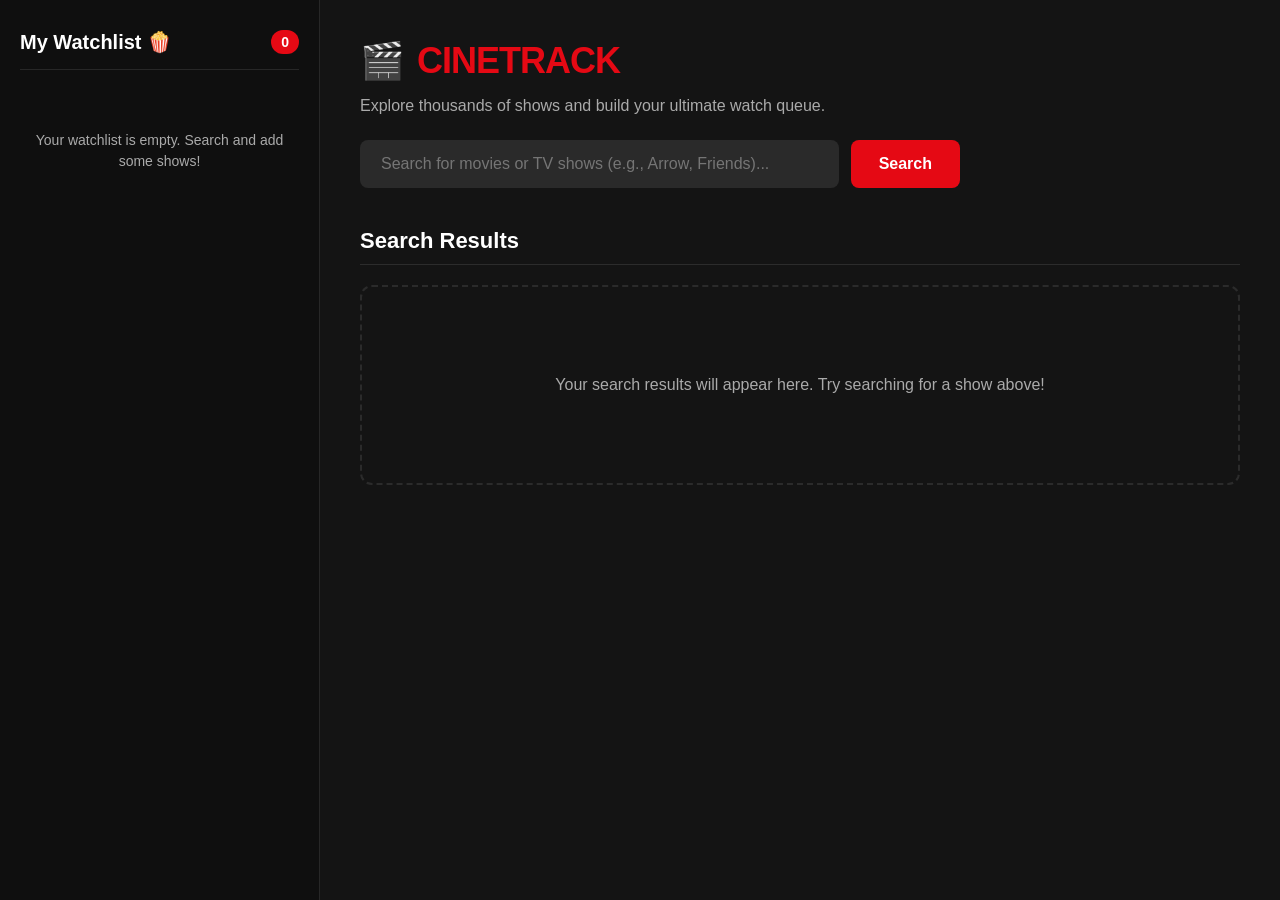
==== index.html @ d590020f "Initial commit: Complete responsive CineTrack split-screen dashboard" ====
<!DOCTYPE html>
<html lang="en">
<head>
    <meta charset="UTF-8">
    <meta name="viewport" content="width=device-width, initial-scale=1.0">
    <title>Slietx's CineTrack - Movie Search & Watchlist</title>
    <!-- Connect our cinematic stylesheet -->
    <link rel="stylesheet" href="styles.css">
</head>
<body>
    <div class="app-container">
        <!-- Sidebar containing your persistent Watchlist -->
        <aside class="watchlist-sidebar">
            <div class="sidebar-header">
                <h2>My Watchlist 🍿</h2>
                <span id="watchlist-count" class="badge">0</span>
            </div>
            <p class="empty-message" id="watchlist-empty">Your watchlist is empty. Search and add some shows!</p>
            <div class="watchlist-grid" id="watchlist-grid">
                <!-- Saved watchlist items will be injected here by JS -->
            </div>
        </aside>

        <!-- Main Content Area: Search Engine and Dynamic Results Grid -->
        <main class="main-content">
            <header class="hero-header">
                <div class="brand">
                    <span class="logo-icon">🎬</span>
                    <h1>CineTrack</h1>
                </div>
                <p class="tagline">Explore thousands of shows and build your ultimate watch queue.</p>
                
                <!-- Search inputs -->
                <div class="search-box">
                    <input type="text" id="search-input" placeholder="Search for movies or TV shows (e.g., Arrow, Friends)...">
                    <button id="search-btn">Search</button>
                </div>
            </header>

            <!-- Grid container for matching search results -->
            <section class="results-section">
                <h2 id="results-heading">Search Results</h2>
                <div class="results-grid" id="results-grid">
                    <!-- Dynamic movie cards will be injected here by JS -->
                    <div class="initial-state">
                        <p>Your search results will appear here. Try searching for a show above!</p>
                    </div>
                </div>
            </section>
        </main>
    </div>

    <!-- Connect our application brain -->
    <script src="app.js"></script>
</body>
</html>
---- styles.css ----
/* Reset & Core variables */
:root {
    --bg-dark: #141414;
    --card-bg: #1f1f1f;
    --accent: #e50914; /* Cinematic Red */
    --accent-hover: #b20710;
    --text-color: #ffffff;
    --text-muted: #aaaaaa;
    --border-color: rgba(255, 255, 255, 0.1);
    --transition-speed: 0.3s;
}

* {
    box-sizing: border-box;
    margin: 0;
    padding: 0;
    font-family: 'Segoe UI', -apple-system, BlinkMacSystemFont, Roboto, Helvetica, Arial, sans-serif;
}

body {
    background-color: var(--bg-dark);
    color: var(--text-color);
    min-height: 100vh;
    overflow-x: hidden;
}

/* Double-section App Container */
.app-container {
    display: flex;
    min-height: 100vh;
}

/* Watchlist Sidebar styling */
.watchlist-sidebar {
    width: 320px;
    background-color: #0f0f0f;
    border-right: 1px solid var(--border-color);
    padding: 30px 20px;
    display: flex;
    flex-direction: column;
    flex-shrink: 0;
    height: 100vh;
    position: sticky;
    top: 0;
}

.sidebar-header {
    display: flex;
    justify-content: space-between;
    align-items: center;
    margin-bottom: 20px;
    padding-bottom: 15px;
    border-bottom: 1px solid var(--border-color);
}

.sidebar-header h2 {
    font-size: 20px;
    font-weight: 700;
}

.badge {
    background-color: var(--accent);
    color: #ffffff;
    font-size: 14px;
    font-weight: 700;
    padding: 4px 10px;
    border-radius: 20px;
}

.empty-message {
    color: var(--text-muted);
    font-size: 14px;
    text-align: center;
    margin-top: 40px;
    line-height: 1.5;
}

.watchlist-grid {
    display: flex;
    flex-direction: column;
    gap: 15px;
    overflow-y: auto;
    flex-grow: 1;
    padding-right: 5px;
}

/* Scrollbar Styling for Sidebar */
.watchlist-grid::-webkit-scrollbar {
    width: 6px;
}
.watchlist-grid::-webkit-scrollbar-track {
    background: transparent;
}
.watchlist-grid::-webkit-scrollbar-thumb {
    background: rgba(255, 255, 255, 0.1);
    border-radius: 10px;
}

/* Main Content Styling */
.main-content {
    flex-grow: 1;
    padding: 40px;
    display: flex;
    flex-direction: column;
    gap: 40px;
}

/* Hero Header */
.hero-header {
    display: flex;
    flex-direction: column;
    gap: 15px;
}

.brand {
    display: flex;
    align-items: center;
    gap: 12px;
}

.logo-icon {
    font-size: 36px;
}

.brand h1 {
    font-size: 36px;
    font-weight: 800;
    letter-spacing: -1px;
    color: var(--accent);
    text-transform: uppercase;
}

.tagline {
    color: var(--text-muted);
    font-size: 16px;
}

/* Search Input Box */
.search-box {
    display: flex;
    gap: 12px;
    max-width: 600px;
    margin-top: 10px;
}

#search-input {
    flex-grow: 1;
    background-color: #2a2a2a;
    border: 1px solid transparent;
    padding: 14px 20px;
    border-radius: 8px;
    color: #ffffff;
    font-size: 16px;
    outline: none;
    transition: border-color var(--transition-speed), background-color var(--transition-speed);
}

#search-input:focus {
    border-color: var(--accent);
    background-color: #333333;
}

#search-btn {
    background-color: var(--accent);
    color: #ffffff;
    border: none;
    padding: 14px 28px;
    border-radius: 8px;
    font-size: 16px;
    font-weight: 700;
    cursor: pointer;
    transition: background-color var(--transition-speed), transform 0.1s;
}

#search-btn:hover {
    background-color: var(--accent-hover);
}

#search-btn:active {
    transform: scale(0.98);
}

/* Search Results Section */
.results-section h2 {
    font-size: 22px;
    font-weight: 700;
    margin-bottom: 20px;
    padding-bottom: 10px;
    border-bottom: 1px solid var(--border-color);
}

.results-grid {
    display: grid;
    grid-template-columns: repeat(auto-fill, minmax(200px, 1fr));
    gap: 25px;
    min-height: 200px;
}

.initial-state {
    grid-column: 1 / -1;
    display: flex;
    justify-content: center;
    align-items: center;
    height: 200px;
    color: var(--text-muted);
    font-size: 16px;
    border: 2px dashed rgba(255, 255, 255, 0.1);
    border-radius: 12px;
    text-align: center;
    padding: 20px;
}

/* Dynamic Movie Cards */
.movie-card {
    background-color: var(--card-bg);
    border-radius: 12px;
    overflow: hidden;
    border: 1px solid var(--border-color);
    display: flex;
    flex-direction: column;
    transition: transform var(--transition-speed) cubic-bezier(0.25, 0.8, 0.25, 1), box-shadow var(--transition-speed);
    box-shadow: 0 4px 10px rgba(0, 0, 0, 0.3);
}

/* Premium cinematic lift-up hover */
.movie-card:hover {
    transform: translateY(-8px) scale(1.02);
    box-shadow: 0 12px 24px rgba(0, 0, 0, 0.5);
    border-color: rgba(255, 255, 255, 0.2);
}

.movie-poster-wrapper {
    position: relative;
    padding-top: 140%; /* Cinematic aspect ratio */
    background-color: #2a2a2a;
    overflow: hidden;
}

.movie-poster {
    position: absolute;
    top: 0;
    left: 0;
    width: 100%;
    height: 100%;
    object-fit: cover;
    transition: transform var(--transition-speed);
}

.movie-card:hover .movie-poster {
    transform: scale(1.05);
}

.movie-info {
    padding: 15px;
    display: flex;
    flex-direction: column;
    gap: 8px;
    flex-grow: 1;
}

.movie-title {
    font-size: 16px;
    font-weight: 700;
    line-height: 1.3;
    white-space: nowrap;
    overflow: hidden;
    text-overflow: ellipsis;
}

.movie-meta {
    display: flex;
    justify-content: space-between;
    align-items: center;
    font-size: 13px;
    color: var(--text-muted);
}

.movie-rating {
    background-color: rgba(255, 255, 255, 0.1);
    padding: 2px 6px;
    border-radius: 4px;
    font-weight: 600;
}

.movie-btn {
    width: 100%;
    padding: 10px;
    background-color: transparent;
    border: 1px solid var(--accent);
    color: #ffffff;
    border-radius: 6px;
    font-size: 13px;
    font-weight: 600;
    cursor: pointer;
    transition: background-color var(--transition-speed), border-color var(--transition-speed);
    margin-top: auto;
}

.movie-btn:hover {
    background-color: var(--accent);
}

/* Watchlist Mini-Cards styling */
.watchlist-item {
    background-color: var(--card-bg);
    border: 1px solid var(--border-color);
    border-radius: 8px;
    padding: 10px;
    display: flex;
    gap: 12px;
    align-items: center;
    position: relative;
    transition: background-color var(--transition-speed);
}

.watchlist-item:hover {
    background-color: #252525;
}

.watchlist-poster {
    width: 45px;
    height: 65px;
    object-fit: cover;
    border-radius: 4px;
    background-color: #2a2a2a;
}

.watchlist-info {
    flex-grow: 1;
    overflow: hidden;
}

.watchlist-title {
    font-size: 14px;
    font-weight: 700;
    white-space: nowrap;
    overflow: hidden;
    text-overflow: ellipsis;
    margin-bottom: 4px;
}

.watchlist-meta {
    font-size: 12px;
    color: var(--text-muted);
}

.remove-btn {
    background: transparent;
    border: none;
    color: var(--text-muted);
    font-size: 18px;
    cursor: pointer;
    padding: 4px;
    border-radius: 50%;
    display: flex;
    align-items: center;
    justify-content: center;
    transition: color var(--transition-speed), background-color var(--transition-speed);
}

.remove-btn:hover {
    color: var(--accent);
    background-color: rgba(255, 9, 20, 0.1);
}

/* Responsive Design Collapse */
@media (max-width: 900px) {
    .app-container {
        flex-direction: column;
    }

    .watchlist-sidebar {
        width: 100%;
        height: auto;
        position: relative;
        border-right: none;
        border-bottom: 1px solid var(--border-color);
        padding: 20px;
    }

    .watchlist-grid {
        flex-direction: row;
        overflow-x: auto;
        overflow-y: hidden;
        padding-bottom: 10px;
        height: auto;
    }

    .watchlist-item {
        width: 260px;
        flex-shrink: 0;
    }

    .main-content {
        padding: 25px;
    }
}
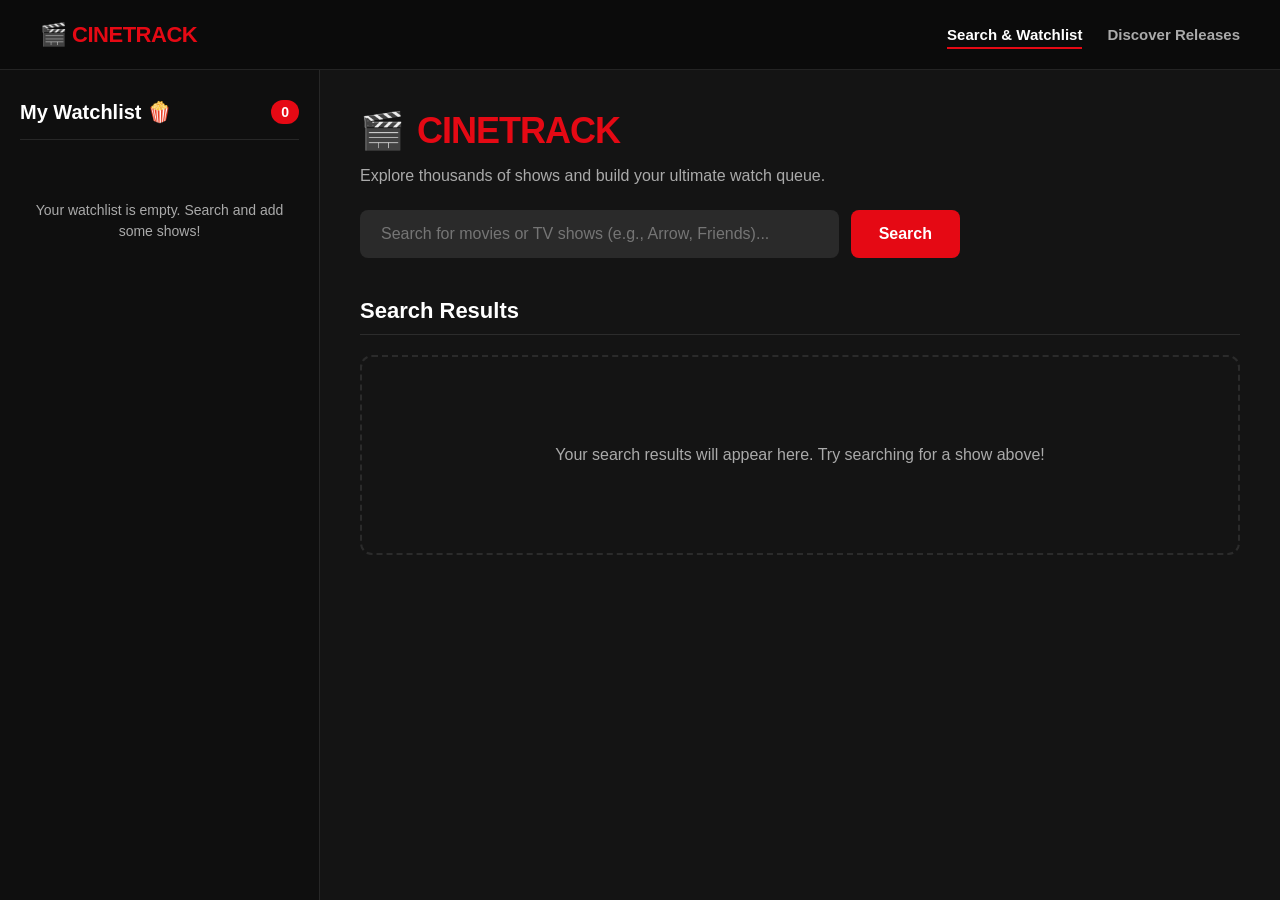
==== commit a2501977: "Fix sticky sidebar layout and style multi-page navigation header" ====
--- a/index.html
+++ b/index.html
@@ -8,6 +8,15 @@
     <link rel="stylesheet" href="styles.css">
 </head>
 <body>
+        <!-- Global Navigation Header -->
+    <nav class="navbar">
+        <div class="nav-brand">🎬 CineTrack</div>
+        <ul class="nav-links">
+            <!-- This page is our active Search page -->
+            <li><a href="index.html" class="active">Search & Watchlist</a></li>
+            <li><a href="discover.html">Discover Releases</a></li>
+        </ul>
+    </nav>
     <div class="app-container">
         <!-- Sidebar containing your persistent Watchlist -->
         <aside class="watchlist-sidebar">
@@ -50,7 +59,19 @@
         </main>
     </div>
 
-    <!-- Connect our application brain -->
+    <!-- Movie Details Modal Overlay -->
+    <div id="movie-modal" class="modal-overlay">
+        <div class="modal-content">
+            <!-- Close Button (X) -->
+            <button class="close-modal" id="close-modal-btn">&times;</button>
+            
+            <div id="modal-details-body">
+                <!-- JavaScript will dynamically inject detailed show content here -->
+            </div>
+        </div>
+    </div>
+
+    <!-- Connect our application brain (Ensure this matches your JS filename) -->
     <script src="app.js"></script>
 </body>
 </html>
--- a/styles.css
+++ b/styles.css
@@ -8,6 +8,7 @@
     --text-muted: #aaaaaa;
     --border-color: rgba(255, 255, 255, 0.1);
     --transition-speed: 0.3s;
+    --nav-height: 70px; /* Exact height for the sticky navbar */
 }
 
 * {
@@ -22,15 +23,68 @@
     color: var(--text-color);
     min-height: 100vh;
     overflow-x: hidden;
+    display: flex;
+    flex-direction: column;
+}
+
+/* ==========================================================================
+   NAVIGATION BAR & MULTI-PAGE STYLES
+   ========================================================================== */
+
+/* The Sleek Streaming Navbar */
+.navbar {
+    background-color: #0b0b0b;
+    border-bottom: 1px solid var(--border-color);
+    padding: 0 40px;
+    height: var(--nav-height);
+    display: flex;
+    justify-content: space-between;
+    align-items: center;
+    position: sticky;
+    top: 0;
+    z-index: 1000;
+}
+
+.nav-brand {
+    font-size: 22px;
+    font-weight: 800;
+    letter-spacing: -0.5px;
+    color: var(--accent);
+    text-transform: uppercase;
+}
+
+.nav-links {
+    display: flex;
+    list-style: none;
+    gap: 25px;
+}
+
+.nav-links a {
+    color: var(--text-muted);
+    text-decoration: none;
+    font-size: 15px;
+    font-weight: 600;
+    transition: color var(--transition-speed);
+}
+
+.nav-links a:hover {
+    color: #ffffff;
+}
+
+/* Styled active marker */
+.nav-links a.active {
+    color: var(--text-color);
+    border-bottom: 2px solid var(--accent);
+    padding-bottom: 4px;
 }
 
 /* Double-section App Container */
 .app-container {
     display: flex;
-    min-height: 100vh;
-}
-
-/* Watchlist Sidebar styling */
+    min-height: calc(100vh - var(--nav-height));
+}
+
+/* Watchlist Sidebar styling (Fixed height sticky under navbar) */
 .watchlist-sidebar {
     width: 320px;
     background-color: #0f0f0f;
@@ -39,9 +93,10 @@
     display: flex;
     flex-direction: column;
     flex-shrink: 0;
-    height: 100vh;
+    height: calc(100vh - var(--nav-height)); /* Take up exact visible height under nav */
     position: sticky;
-    top: 0;
+    top: var(--nav-height); /* Stick exactly under the navbar */
+    overflow-y: auto; /* Scroll internally if watchlist gets long */
 }
 
 .sidebar-header {
@@ -363,16 +418,190 @@
     background-color: rgba(255, 9, 20, 0.1);
 }
 
+/* Discover Page Main Content Wrapper */
+.discover-container {
+    max-width: 1200px;
+    margin: 0 auto;
+    padding: 40px 20px;
+    display: flex;
+    flex-direction: column;
+    gap: 50px;
+    width: 100%;
+}
+
+.discover-section {
+    display: flex;
+    flex-direction: column;
+    gap: 20px;
+}
+
+.section-title {
+    font-size: 22px;
+    font-weight: 700;
+    padding-bottom: 10px;
+    border-bottom: 1px solid var(--border-color);
+}
+
+/* ==========================================================================
+   CINEMATIC DETAILS MODAL STYLES
+   ========================================================================== */
+
+/* Dark Blurred Screen Overlay */
+.modal-overlay {
+    position: fixed;
+    top: 0;
+    left: 0;
+    width: 100%;
+    height: 100%;
+    background-color: rgba(0, 0, 0, 0.85);
+    backdrop-filter: blur(8px);
+    -webkit-backdrop-filter: blur(8px);
+    display: flex;
+    justify-content: center;
+    align-items: center;
+    z-index: 2000; /* Higher than sticky elements */
+    opacity: 0; /* Hidden by default */
+    pointer-events: none; /* Ignore mouse clicks when invisible */
+    transition: opacity 0.3s ease;
+}
+
+/* Toggle visibility in JS using this class */
+.modal-overlay.show {
+    opacity: 1;
+    pointer-events: auto;
+}
+
+/* Modal Content Card */
+.modal-content {
+    background-color: #1a1a1a;
+    border: 1px solid rgba(255, 255, 255, 0.15);
+    border-radius: 16px;
+    width: 90%;
+    max-width: 600px;
+    padding: 30px;
+    position: relative;
+    transform: translateY(-30px); /* Start slightly raised for animation */
+    transition: transform 0.3s cubic-bezier(0.25, 0.8, 0.25, 1);
+    max-height: 85vh;
+    overflow-y: auto;
+}
+
+/* When parent is visible, slide content card down */
+.modal-overlay.show .modal-content {
+    transform: translateY(0);
+}
+
+/* Close Window (X) Button */
+.close-modal {
+    position: absolute;
+    top: 15px;
+    right: 20px;
+    background: none;
+    border: none;
+    color: var(--text-muted);
+    font-size: 32px;
+    cursor: pointer;
+    transition: color var(--transition-speed);
+}
+
+.close-modal:hover {
+    color: var(--accent);
+}
+
+/* Split Modal Layout (Poster on left, details on right) */
+.modal-body-layout {
+    display: flex;
+    gap: 25px;
+    margin-top: 10px;
+    text-align: left;
+}
+
+.modal-poster {
+    width: 160px;
+    height: 240px;
+    object-fit: cover;
+    border-radius: 8px;
+    border: 1px solid var(--border-color);
+    flex-shrink: 0;
+    box-shadow: 0 4px 15px rgba(0, 0, 0, 0.5);
+}
+
+.modal-text {
+    display: flex;
+    flex-direction: column;
+    gap: 12px;
+}
+
+.modal-title {
+    font-size: 26px;
+    font-weight: 800;
+    line-height: 1.2;
+    color: var(--text-color);
+}
+
+.modal-info-row {
+    font-size: 14px;
+    color: var(--text-muted);
+}
+
+.modal-genres {
+    display: flex;
+    flex-wrap: wrap;
+    gap: 8px;
+}
+
+.genre-pill {
+    background-color: rgba(255, 255, 255, 0.1);
+    border: 1px solid rgba(255, 255, 255, 0.05);
+    padding: 4px 12px;
+    border-radius: 20px;
+    font-size: 12px;
+    font-weight: 600;
+    color: var(--text-muted);
+}
+
+.modal-summary {
+    font-size: 14px;
+    line-height: 1.6;
+    color: #dddddd;
+    margin-top: 5px;
+}
+
+/* TVMaze returns HTML paragraph blocks in descriptions. This styles them cleanly. */
+.modal-summary p {
+    margin-bottom: 10px;
+}
+
+.modal-link-btn {
+    display: inline-block;
+    align-self: flex-start;
+    background-color: var(--accent);
+    color: #ffffff;
+    text-decoration: none;
+    padding: 10px 18px;
+    border-radius: 6px;
+    font-weight: 700;
+    font-size: 13px;
+    transition: background-color var(--transition-speed);
+    margin-top: 10px;
+}
+
+.modal-link-btn:hover {
+    background-color: var(--accent-hover);
+}
+
 /* Responsive Design Collapse */
 @media (max-width: 900px) {
     .app-container {
         flex-direction: column;
+        min-height: calc(100vh - var(--nav-height));
     }
 
     .watchlist-sidebar {
         width: 100%;
         height: auto;
         position: relative;
+        top: 0;
         border-right: none;
         border-bottom: 1px solid var(--border-color);
         padding: 20px;
@@ -394,4 +623,32 @@
     .main-content {
         padding: 25px;
     }
-}+}
+
+@media (max-width: 600px) {
+    .navbar {
+        padding: 0 20px;
+    }
+
+    .nav-brand {
+        font-size: 18px;
+    }
+
+    .nav-links {
+        gap: 15px;
+    }
+
+    .nav-links a {
+        font-size: 13px;
+    }
+
+    .modal-body-layout {
+        flex-direction: column;
+        align-items: center;
+        text-align: center;
+    }
+    
+    .modal-link-btn {
+        align-self: center;
+    }
+}
